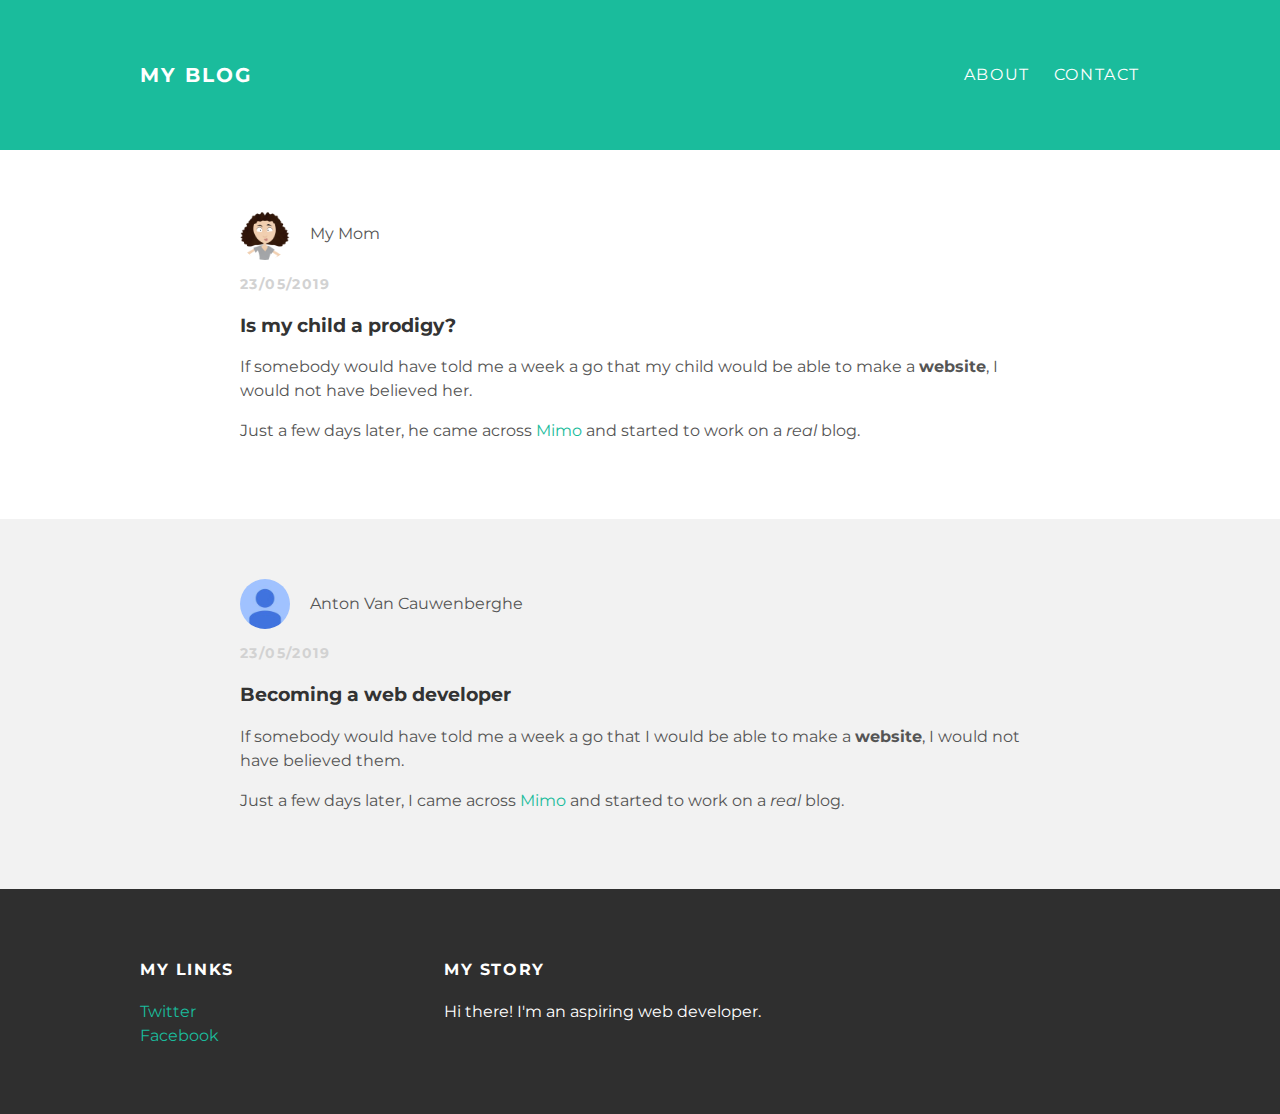
==== index.html @ 23a1f938 "Add files via upload" ====
<!DOCTYPE html>
<html>
  <head>
    <title>My Blog</title>
    <link rel="stylesheet" type="text/css" href="styles.css">
  </head>
  <body>
    <div id="header">
      <div class="container">
        <a id="header-title" href="index.html">My Blog</a>
        <ul id="header-nav">
          <li><a href="about.html">About</a>
          </li>
          <li><a href="mailto:anton@hotmail.com">Contact</a>
          </li>
        </ul>
      </div>
    </div>
    <div id="content">
      <div class="post-container">
        <div class="post">
          <div class="post-author">
            <img src="mom.png">
            <span>My Mom</span>
          </div>
          <p class="post-date">23/05/2019</p>
          <h3 class="post-title">Is my child a prodigy?</h3>
          <div class="post-content">
            <p>If somebody would have told me a week a go that my child would be
              able to make a <strong>website</strong>, I would not have believed
              her.</p>
            <p>Just a few days later, he came across
              <a href="https://getmimo.com">Mimo</a> and started to work on a
              <em>real</em> blog.</p>
          </div>
        </div>
      </div>
      <div class="post-container">
        <div class="post">
          <div class="post-author">
            <img src="me.jpg">
            <span>Anton Van Cauwenberghe</span>
          </div>
          <p class="post-date">23/05/2019</p>
          <h3 class="post-title">Becoming a web developer</h3>
          <div class="post-content">
            <p>If somebody would have told me a week a go that I would be able
              to make a <strong>website</strong>, I would not have believed them.</p>
            <p>Just a few days later, I came across <a href="https://getmimo.com">Mimo</a> and started to work on
              a <em>real</em> blog.</p>
          </div>
        </div>
      </div>
    </div>
    <div id="footer">
      <div class="container">
        <div class="column">
          <h4>My Links</h4>
          <p>
            <a href="https://twitter.com/tir0ler">Twitter</a>
            <br>
            <a href="https://www.facebook.com/anton.v.cauwenberghe">Facebook</a>
          </p>
        </div>
        <div class="column">
          <h4>My Story</h4>
          <p>Hi there! I'm an aspiring web developer.</p>
        </div>
      </div>
    </div>
  </body>
</html>
---- styles.css ----
@import url(http://fonts.googleapis.com/css?family=Montserrat:400,700);

body {
  color: #555;
  margin: 0;

  font-family: 'Montserrat', sans-serif;
}

#header {
  background-color: #1abc9c;
  height: 150px;
  line-height: 150px;
}
#header a {
  color: white;
  text-decoration: none;

  text-transform: uppercase;
  letter-spacing: 0.1em;
}
#header a:hover {
  color: #222;
}

#header-title {
  display: block;
  float: left;

  font-size: 20px;
  font-weight: bold;
}

#header-nav {
  display: block;
  float: right;
  margin-top: 0;
}
#header-nav li {
  display: inline;
  padding-left: 20px;
}

.container {
  max-width: 1000px;
  margin: 0 auto;
}

#footer {
  background-color: #2f2f2f;
  padding: 50px 0;
}
.column {
  min-width: 300px;
  display: inline-block;
  vertical-align: top;
}
#footer h4 {
  color: white;
  text-transform: uppercase;
  letter-spacing: 0.1em;
}
#footer p {
  color: white;
}

.post-container:nth-child(even) {
  background-color: #f2f2f2;
}

a {
  color: #1abc9c;
  text-decoration: none;
}
a:hover {
  color: #F6A623;
}

.post {
  max-width: 800px;
  margin: 0 auto;
  padding: 60px 0;
}
.post-author img {
  width: 50px;
  height: 50px;
  vertical-align: middle;

  border-radius: 50%;
}
.post-author span {
  margin-left: 16px;
}
.post-date {
  color: #D2D2D2;

  font-size: 14px;
  font-weight: bold;

  text-transform: uppercase;
  letter-spacing: 0.1em;
}
.about {
  max-width: 800px;
  margin: 0 auto;
  padding: 60px 0;

  text-align: center;
}
.about-author img {
  border-radius: 50%;
}

h1, h2, h3, h4 {
  color: #333;
}
p {
  line-height: 1.5;
}
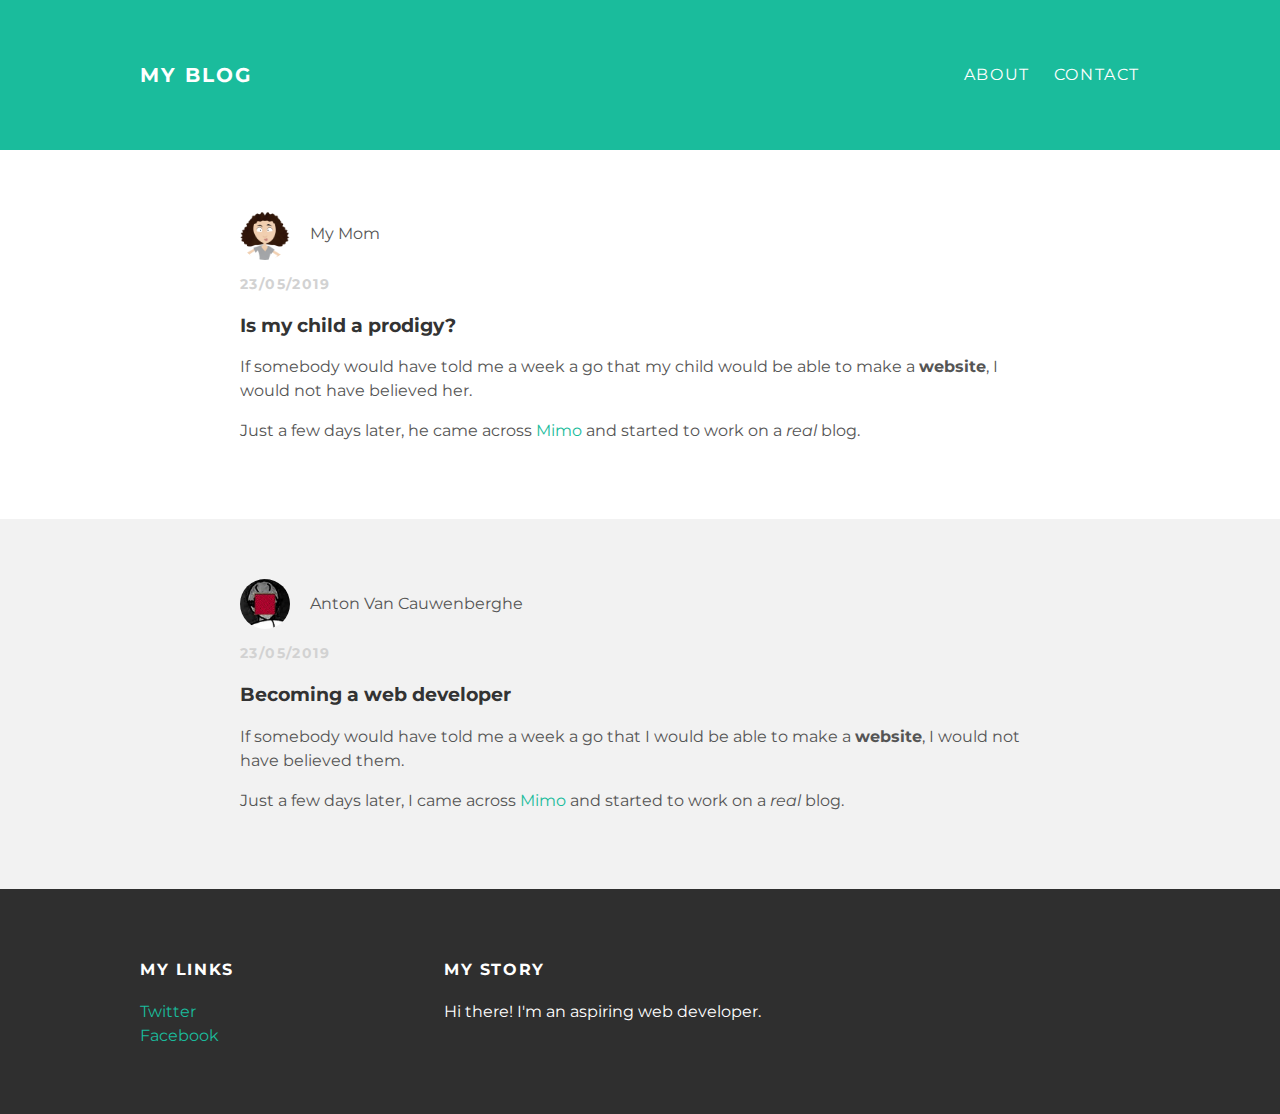
==== commit d42a13e3: "Add files via upload" ====
--- a/index.html
+++ b/index.html
@@ -38,7 +38,7 @@
       <div class="post-container">
         <div class="post">
           <div class="post-author">
-            <img src="me.jpg">
+            <img src="me.png">
             <span>Anton Van Cauwenberghe</span>
           </div>
           <p class="post-date">23/05/2019</p>
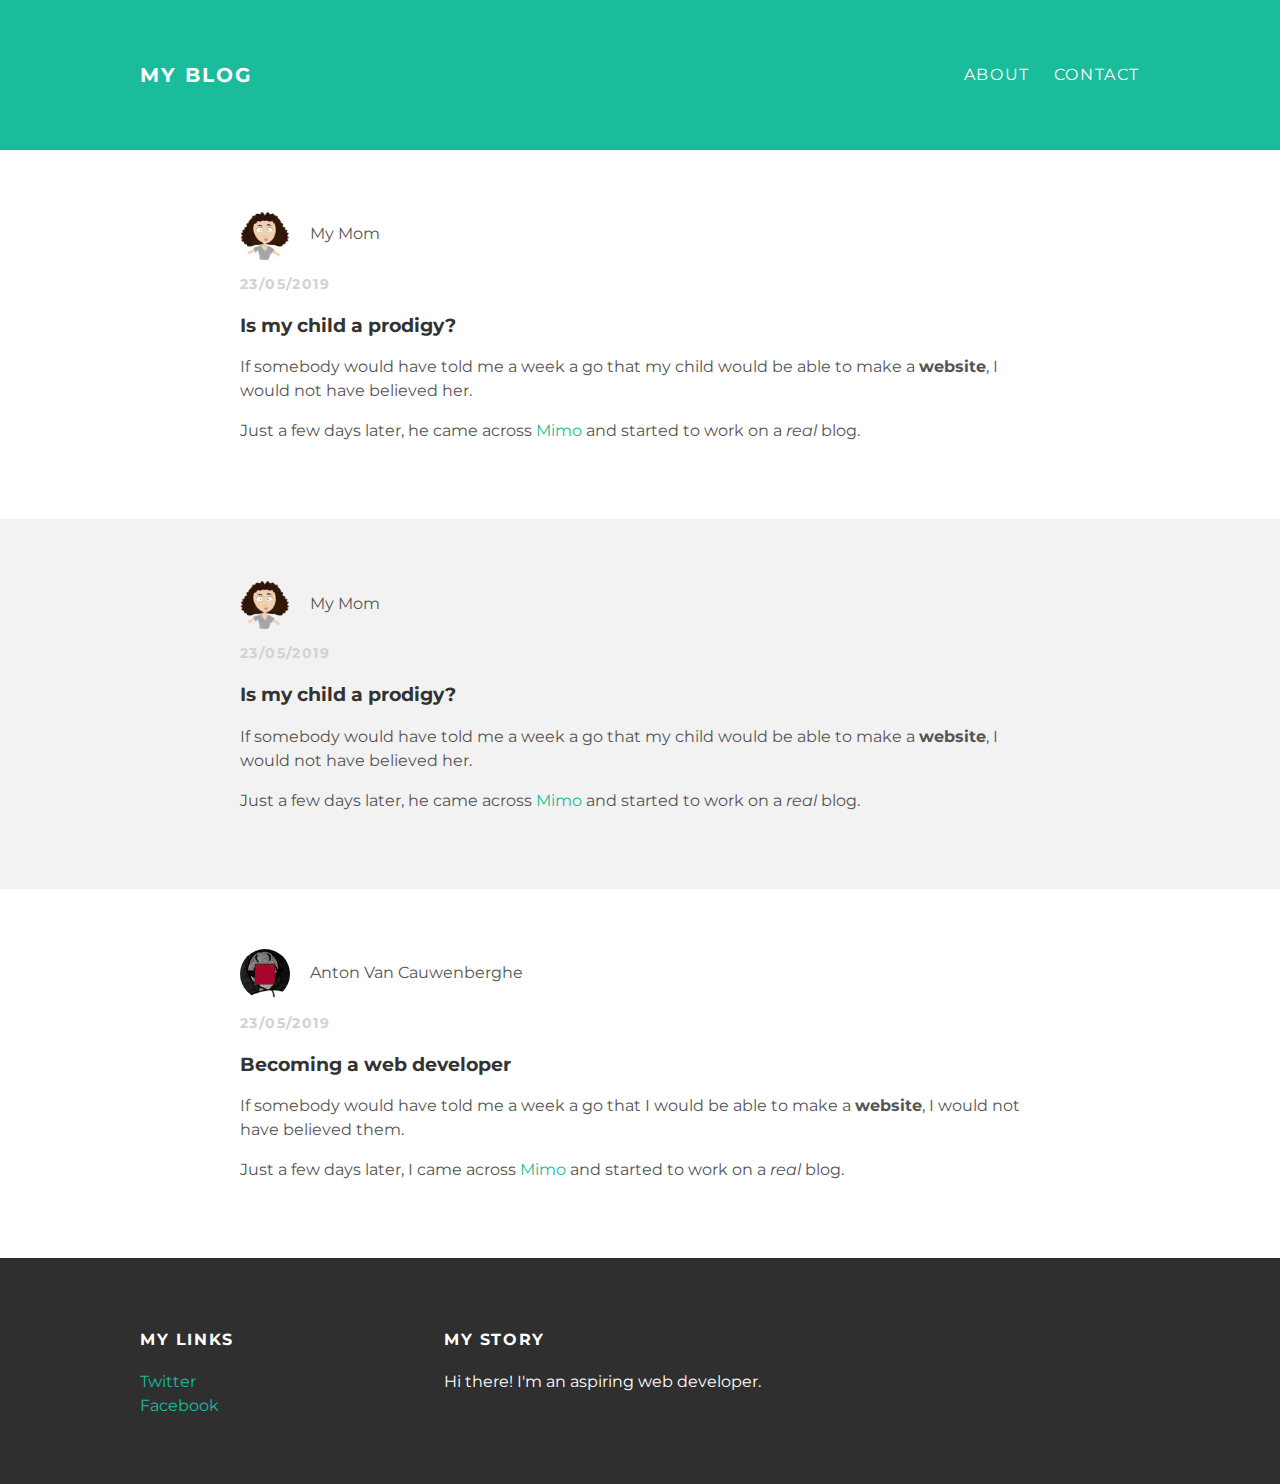
==== commit 4ffadbaf: "Update index.html" ====
--- a/index.html
+++ b/index.html
@@ -17,6 +17,24 @@
       </div>
     </div>
     <div id="content">
+      <div class="post-container">
+        <div class="post">
+          <div class="post-author">
+            <img src="mom.png">
+            <span>My Mom</span>
+          </div>
+          <p class="post-date">23/05/2019</p>
+          <h3 class="post-title">Is my child a prodigy?</h3>
+          <div class="post-content">
+            <p>If somebody would have told me a week a go that my child would be
+              able to make a <strong>website</strong>, I would not have believed
+              her.</p>
+            <p>Just a few days later, he came across
+              <a href="https://getmimo.com">Mimo</a> and started to work on a
+              <em>real</em> blog.</p>
+          </div>
+        </div>
+      </div>
       <div class="post-container">
         <div class="post">
           <div class="post-author">
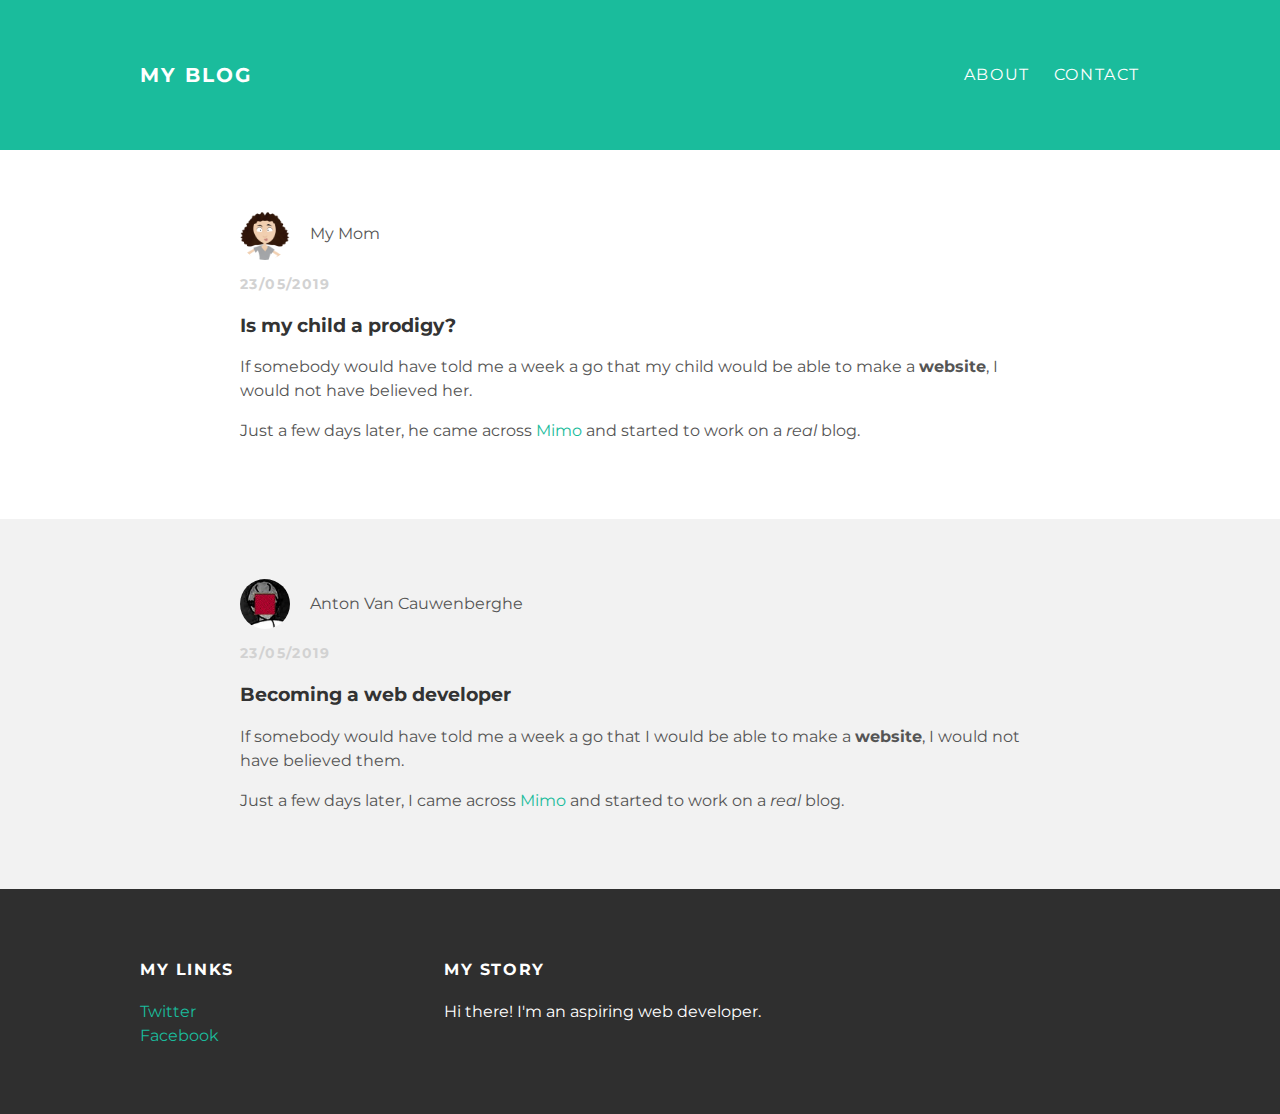
==== commit 3f078f9f: "Update index.html" ====
--- a/index.html
+++ b/index.html
@@ -17,24 +17,6 @@
       </div>
     </div>
     <div id="content">
-      <div class="post-container">
-        <div class="post">
-          <div class="post-author">
-            <img src="mom.png">
-            <span>My Mom</span>
-          </div>
-          <p class="post-date">23/05/2019</p>
-          <h3 class="post-title">Is my child a prodigy?</h3>
-          <div class="post-content">
-            <p>If somebody would have told me a week a go that my child would be
-              able to make a <strong>website</strong>, I would not have believed
-              her.</p>
-            <p>Just a few days later, he came across
-              <a href="https://getmimo.com">Mimo</a> and started to work on a
-              <em>real</em> blog.</p>
-          </div>
-        </div>
-      </div>
       <div class="post-container">
         <div class="post">
           <div class="post-author">
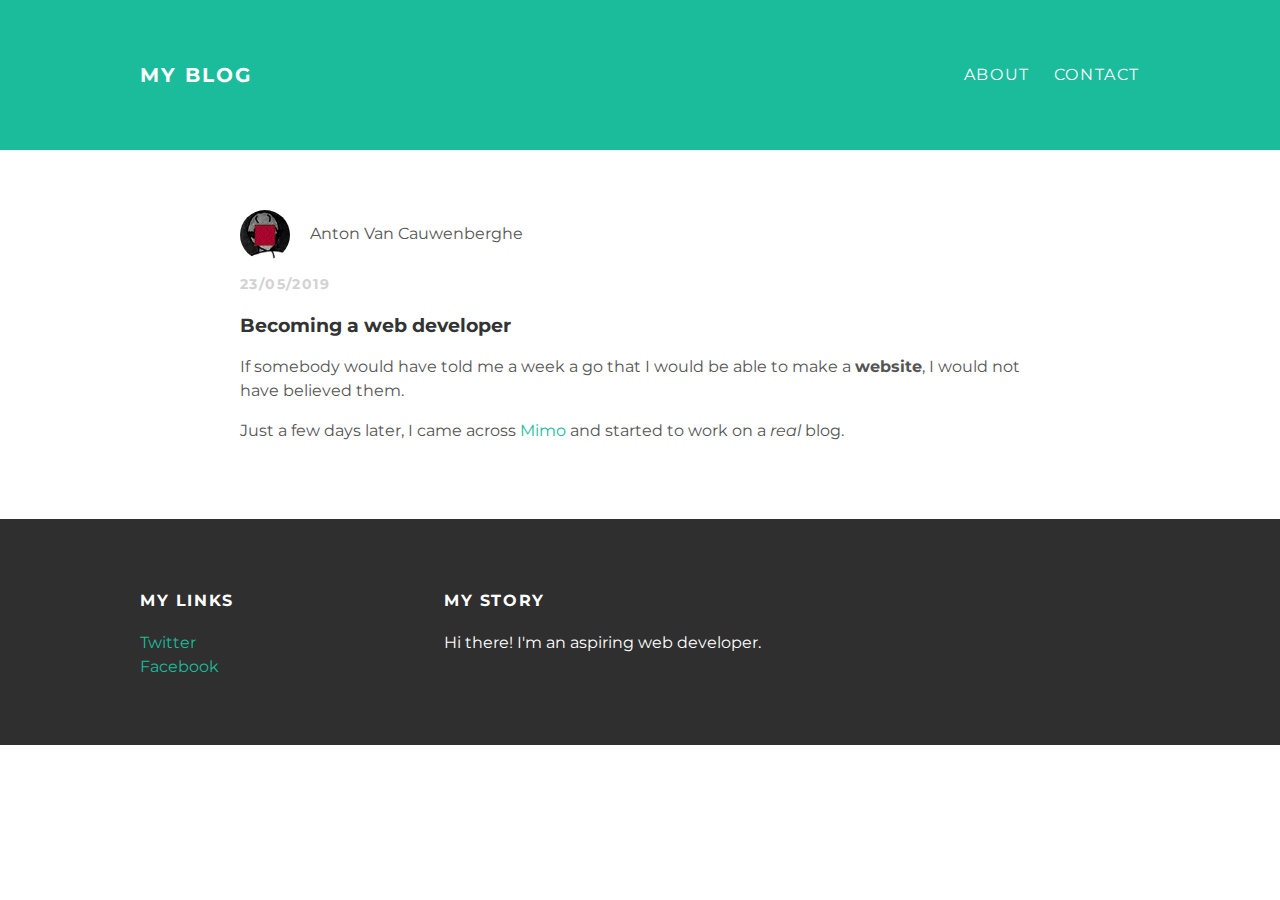
==== commit 053c08b2: "Update index.html" ====
--- a/index.html
+++ b/index.html
@@ -17,24 +17,6 @@
       </div>
     </div>
     <div id="content">
-      <div class="post-container">
-        <div class="post">
-          <div class="post-author">
-            <img src="mom.png">
-            <span>My Mom</span>
-          </div>
-          <p class="post-date">23/05/2019</p>
-          <h3 class="post-title">Is my child a prodigy?</h3>
-          <div class="post-content">
-            <p>If somebody would have told me a week a go that my child would be
-              able to make a <strong>website</strong>, I would not have believed
-              her.</p>
-            <p>Just a few days later, he came across
-              <a href="https://getmimo.com">Mimo</a> and started to work on a
-              <em>real</em> blog.</p>
-          </div>
-        </div>
-      </div>
       <div class="post-container">
         <div class="post">
           <div class="post-author">
